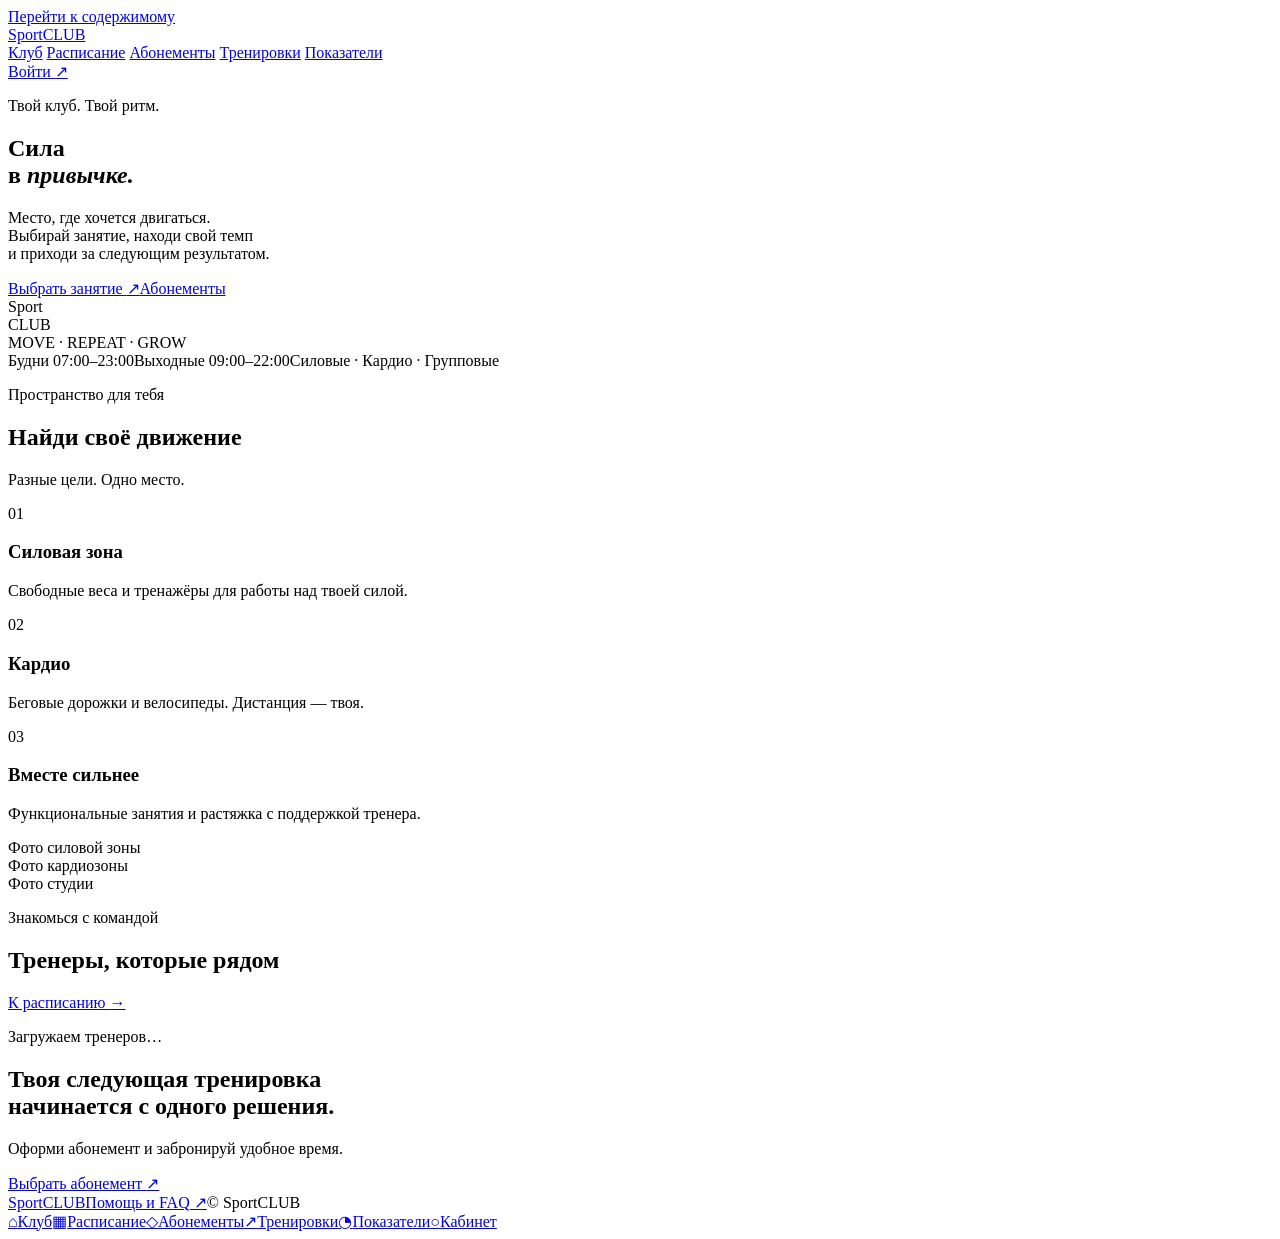
==== api-gateway/src/main/resources/static/index.html @ eed24f6c "обнова с ролями" ====
<!doctype html>
<html lang="ru">
<head>
    <meta charset="UTF-8">
    <meta name="viewport" content="width=device-width, initial-scale=1">
    <meta name="theme-color" content="#10130f">
    <meta name="description" content="SportCLUB — твой клуб и твой ритм. Выбери абонемент, найди тренировку в расписании и запишись онлайн.">
    <title>SportCLUB · Твой клуб. Твой ритм.</title>
    <link rel="stylesheet" href="/app.css">
    <link rel="stylesheet" href="/workouts.css">
    <link rel="stylesheet" href="/wellness.css">
    <link rel="stylesheet" href="/club-tools.css">
    <script src="/workouts.js" defer></script>
    <script src="/wellness.js" defer></script>
    <script src="/club-media.js" defer></script>
    <script src="/club-tools.js" defer></script>
    <script src="/app.js" defer></script>
</head>
<body>
    <a class="skip-link" href="#main">Перейти к содержимому</a>
    <header class="site-header wrap">
        <a href="#home" class="brand" aria-label="SportCLUB — главная">Sport<span>CLUB</span></a>
        <nav class="desktop-nav" aria-label="Основная навигация">
            <a href="#home" data-nav="home">Клуб</a>
            <a href="#schedule" data-nav="schedule">Расписание</a>
            <a href="#plans" data-nav="plans">Абонементы</a>
            <a href="#workouts" data-nav="workouts">Тренировки</a>
            <a href="#wellness" data-nav="wellness">Показатели</a>
        </nav>
        <div class="header-account"><a href="#auth" id="account-link" class="button button-small">Войти <span aria-hidden="true">↗</span></a><button type="button" id="logout" class="text-button" hidden>Выйти</button></div>
    </header>
    <div class="wrap"><div id="notice" class="notice" role="status" aria-live="polite" hidden></div></div>
    <main id="main" class="wrap">
        <section data-page="home" aria-label="О клубе">
            <div class="hero">
                <div class="hero-copy"><p class="eyebrow">Твой клуб. Твой ритм.</p><h1>Сила<br>в <em>привычке.</em></h1><p class="hero-description">Место, где хочется двигаться.<br>Выбирай занятие, находи свой темп<br>и приходи за следующим результатом.</p><div class="actions"><a href="#schedule" class="button button-primary">Выбрать занятие <span aria-hidden="true">↗</span></a><a href="#plans" class="button button-outline">Абонементы</a></div></div>
                <div class="hero-visual" aria-hidden="true"><div class="hero-orbit"></div><div class="hero-word">Sport<br><span>CLUB</span></div><div class="hero-stamp">MOVE · REPEAT · GROW</div><span class="hero-dot"></span></div>
            </div>
            <div class="club-strip"><span>Будни 07:00–23:00</span><span>Выходные 09:00–22:00</span><span>Силовые · Кардио · Групповые</span></div>
            <div class="section-heading"><div><p class="eyebrow">Пространство для тебя</p><h2>Найди своё движение</h2></div><p class="muted">Разные цели. Одно место.</p></div>
            <div class="zones"><article class="zone"><span class="zone-number">01</span><h3>Силовая зона</h3><p>Свободные веса и тренажёры для работы над твоей силой.</p></article><article class="zone"><span class="zone-number">02</span><h3>Кардио</h3><p>Беговые дорожки и велосипеды. Дистанция — твоя.</p></article><article class="zone"><span class="zone-number">03</span><h3>Вместе сильнее</h3><p>Функциональные занятия и растяжка с поддержкой тренера.</p></article></div>
            <div class="club-photo-grid" aria-label="Фотографии клуба"><div class="photo-slot" data-photo="gym-strength">Фото силовой зоны</div><div class="photo-slot" data-photo="gym-cardio">Фото кардиозоны</div><div class="photo-slot" data-photo="gym-studio">Фото студии</div></div>
            <div class="section-heading"><div><p class="eyebrow">Знакомься с командой</p><h2>Тренеры, которые рядом</h2></div><a href="#schedule" class="text-link">К расписанию <span aria-hidden="true">→</span></a></div>
            <div id="trainers" class="trainers-grid" aria-live="polite"><p class="muted">Загружаем тренеров…</p></div>
            <div class="home-callout"><div><h2>Твоя следующая тренировка<br>начинается с одного решения.</h2><p class="muted">Оформи абонемент и забронируй удобное время.</p></div><a href="#plans" class="button button-primary">Выбрать абонемент <span aria-hidden="true">↗</span></a></div>
        </section>
        <section data-page="plans" aria-label="Абонементы" hidden>
            <div class="page-heading"><p class="eyebrow">Начни в своём темпе</p><h1>Твой ритм.<br>Твой абонемент.</h1><p class="muted">Выбери доступ, который подходит твоим тренировкам.</p></div>
            <p class="demo-note">Учебная оплата с тестовой картой или СБП. Реальных списаний нет.</p>
            <div id="plans-list" class="plans-grid" aria-live="polite"><p class="muted">Загружаем абонементы…</p></div>
        </section>
        <section data-page="schedule" aria-label="Расписание занятий" hidden>
            <div class="section-heading page-heading"><div><p class="eyebrow">Найди время для себя</p><h1>Расписание</h1><p class="muted">Выбери занятие — мы сохраним за тобой место.</p></div><label class="date-label">Дата<input type="date" id="schedule-date"></label></div>
            <div id="week" class="week" role="group" aria-label="День занятия"></div>
            <div class="filters" role="group" aria-label="Направление тренировки"><button type="button" data-type="ALL" aria-pressed="true">Все занятия</button><button type="button" data-type="STRENGTH" aria-pressed="false">Силовые</button><button type="button" data-type="FUNCTIONAL" aria-pressed="false">Функциональные</button><button type="button" data-type="STRETCH" aria-pressed="false">Растяжка</button></div>
            <div id="schedule-list" class="schedule-list" aria-live="polite"><p class="muted">Загружаем расписание…</p></div>
            <p class="schedule-caption muted">Время занятий — московское. Для записи нужен действующий абонемент.</p>
        </section>
        <section data-page="account" aria-label="Личный кабинет" hidden>
            <div class="page-heading"><p class="eyebrow" id="account-date">Твой личный кабинет</p><h1 id="greeting">Мой день</h1><p class="muted">Твои планы, абонемент и ближайшие занятия.</p></div>
            <div id="account-content" aria-live="polite"><p class="muted">Загружаем кабинет…</p></div>
        </section>
        <section data-page="settings" aria-label="Настройки профиля" hidden>
            <div class="page-heading"><p class="eyebrow">Личный кабинет</p><h1>Настройки профиля</h1></div>
            <div id="profile-settings" class="club-form-grid"></div>
        </section>
        <section data-page="staff" aria-label="Кабинет сотрудника" hidden>
            <div class="section-heading page-heading"><div><p class="eyebrow">Кабинет сотрудника</p><h1 id="staff-title">Расписание</h1></div><label class="date-label">Дата<input type="date" id="staff-date"></label></div>
            <div id="staff-content" class="club-form-grid"></div>
        </section>
        <section data-page="notices" aria-label="Уведомления" hidden>
            <div class="page-heading"><p class="eyebrow">Новости клуба</p><h1>Уведомления</h1></div>
            <div id="club-notices" class="club-stack" aria-live="polite"></div>
        </section>
        <section data-page="nutrition" aria-label="Дневник питания" hidden>
            <div class="section-heading page-heading"><div><p class="eyebrow">Дневник</p><h1>Моё питание</h1><p class="muted">Отмечай продукты и смотри калории, белки, жиры и углеводы за день.</p></div><label class="date-label">Дата<input type="date" id="nutrition-date" min="2000-01-01"></label></div>
            <div id="nutrition-content" class="club-stack"></div>
        </section>
        <section data-page="help" aria-label="Помощь" hidden>
            <div class="page-heading"><p class="eyebrow">Поддержка</p><h1>Чем помочь?</h1></div>
            <div id="club-help" class="club-form-grid"></div>
        </section>
        <section data-page="workouts" aria-label="Дневник тренировок" hidden>
            <div class="section-heading page-heading"><div><p class="eyebrow">Каждый подход имеет значение</p><h1>Мои тренировки</h1><p class="muted">Выбирай программу, записывай подходы и следи за своими результатами.</p></div><button type="button" id="create-program" class="button button-outline">Своя программа +</button></div>
            <div id="workout-active" class="workout-active" aria-label="Текущая тренировка"></div>
            <nav class="workout-tabs" aria-label="Разделы дневника"><button type="button" data-workout-tab="programs" aria-pressed="true">Программы</button><button type="button" data-workout-tab="history" aria-pressed="false">История</button><button type="button" data-workout-tab="catalog" aria-pressed="false">Упражнения</button></nav>
            <div id="workout-programs" class="workout-programs" data-workout-panel="programs"><p class="loading-state">Загружаем программы…</p></div>
            <div id="workout-history" class="workout-history" data-workout-panel="history" hidden></div>
            <div id="workout-catalog" class="workout-catalog" data-workout-panel="catalog" hidden></div>
            <div id="workout-details" hidden></div>
        </section>
        <section data-page="wellness" aria-label="Личные показатели" hidden>
            <div class="section-heading page-heading"><div><p class="eyebrow">Забота о себе — каждый день</p><h1>Мой ритм</h1><p class="muted">Вода, сон и изменения, которые ты замечаешь.</p></div><label class="date-label wellness-date-label">День записи<input type="date" id="wellness-date" min="2000-01-01"></label></div>
            <p id="wellness-day-label" class="wellness-day-label muted"></p>
            <div id="wellness-content" aria-live="polite"><p class="loading-state">Загружаем показатели…</p></div>
            <div class="section-heading"><div><p class="eyebrow">Твой путь в цифрах</p><h2>История за 30 дней</h2></div><p class="muted" id="wellness-history-period"></p></div>
            <div id="wellness-history" aria-live="polite"></div>
        </section>
        <section data-page="auth" aria-label="Вход и регистрация" hidden>
            <div class="auth-layout"><div class="auth-intro"><p class="eyebrow">Твоё место становиться сильнее</p><h1>Всё начинается<br>с тебя.</h1><p class="muted">Войди, чтобы оформлять абонементы,<br>записываться на занятия и управлять своими планами.</p><div class="auth-decoration" aria-hidden="true">S<span>C</span></div></div>
            <div class="auth-panel"><div class="auth-tabs" role="group" aria-label="Вход или регистрация"><button type="button" data-auth-mode="login" aria-pressed="true">Войти</button><button type="button" data-auth-mode="register" aria-pressed="false">Создать аккаунт</button></div><h2 id="auth-title">С возвращением</h2><p id="auth-context" class="muted">Введи почту и пароль своего аккаунта.</p>
                <form id="auth-form"><label id="name-field" hidden>Имя<input id="auth-name" name="name" autocomplete="given-name" minlength="2" maxlength="80" placeholder="Как к тебе обращаться"></label><label>Электронная почта<input id="auth-email" name="email" type="email" autocomplete="username" maxlength="254" placeholder="you@example.com" required></label><label>Пароль<input id="auth-password" name="password" type="password" autocomplete="current-password" minlength="8" maxlength="72" placeholder="Не менее 8 символов" required></label><p id="auth-error" class="form-error" role="alert" hidden></p><button id="auth-submit" type="submit" class="button button-primary button-full">Войти <span aria-hidden="true">→</span></button></form>
                <div class="demo-account"><span class="eyebrow">Демонстрационный аккаунт</span><p>demo@sportclub.local<br><code>SportClub123!</code></p><button type="button" id="fill-demo" class="text-button">Подставить данные для входа →</button></div>
            </div></div>
        </section>
    </main>
    <footer class="site-footer wrap"><a href="#home" class="brand">Sport<span>CLUB</span></a><a class="text-link" href="#help">Помощь и FAQ ↗</a><span>© <span id="year"></span> SportCLUB</span></footer>
    <nav class="mobile-nav" aria-label="Навигация на телефоне"><a href="#home" data-nav="home"><span aria-hidden="true">⌂</span>Клуб</a><a href="#schedule" data-nav="schedule"><span aria-hidden="true">▦</span>Расписание</a><a href="#plans" data-nav="plans"><span aria-hidden="true">◇</span>Абонементы</a><a href="#workouts" data-nav="workouts"><span aria-hidden="true">↗</span>Тренировки</a><a href="#wellness" data-nav="wellness"><span aria-hidden="true">◔</span>Показатели</a><a href="#account" data-nav="account"><span aria-hidden="true">○</span>Кабинет</a></nav>
    <dialog id="program-dialog" aria-labelledby="program-dialog-title"><div class="dialog-heading"><p class="eyebrow">Твоя программа</p><button type="button" id="close-program-dialog" class="close-button" aria-label="Закрыть">×</button></div><h2 id="program-dialog-title">Собери тренировку</h2><p class="muted">От одного до двенадцати упражнений в удобном порядке.</p><form id="program-form"><label>Название<input id="program-name" name="name" minlength="2" maxlength="100" placeholder="Например, мой силовой день" required></label><label>Описание<textarea id="program-description" name="description" maxlength="500" rows="2" placeholder="На чём хочешь сосредоточиться"></textarea></label><div id="program-exercises"></div><button type="button" id="add-program-exercise" class="text-button">Добавить упражнение +</button><p id="program-error" class="form-error" role="alert" hidden></p><button type="submit" id="save-program" class="button button-primary">Сохранить программу</button></form></dialog>
    <dialog id="plan-dialog" aria-labelledby="plan-dialog-title"><div class="dialog-heading"><p class="eyebrow">Оформление абонемента</p><button type="button" id="close-plan-dialog" class="close-button" aria-label="Закрыть">×</button></div><h2 id="plan-dialog-title"></h2><p id="plan-dialog-description" class="muted"></p><p class="demo-note">Учебный платёж. Реальных списаний нет.</p><label for="payment-method">Способ оплаты</label><select id="payment-method"><option value="CARD">Тестовая карта •••• 4242</option><option value="SBP">СБП (демо)</option></select><label class="card-opt"><input type="checkbox" id="payment-link-card"> Сохранить тестовую карту</label><p id="payment-card-hint" class="muted"></p><p id="plan-error" class="form-error" role="alert" hidden></p><div class="actions"><button type="button" id="confirm-plan" class="button button-primary">Подтвердить оплату</button><button type="button" id="dismiss-plan" class="button button-outline">Пока не нужно</button></div></dialog>
    <dialog id="class-dialog" aria-labelledby="class-dialog-title"><div class="dialog-heading"><p class="eyebrow">Занятие</p><button type="button" id="close-class-dialog" class="close-button" aria-label="Закрыть">×</button></div><h2 id="class-dialog-title">Занятие</h2><div id="class-dialog-content" class="club-stack"></div></dialog>
    <noscript><p class="wrap">Для входа, просмотра расписания и записи на занятия включи JavaScript в браузере.</p></noscript>
</body>
</html>
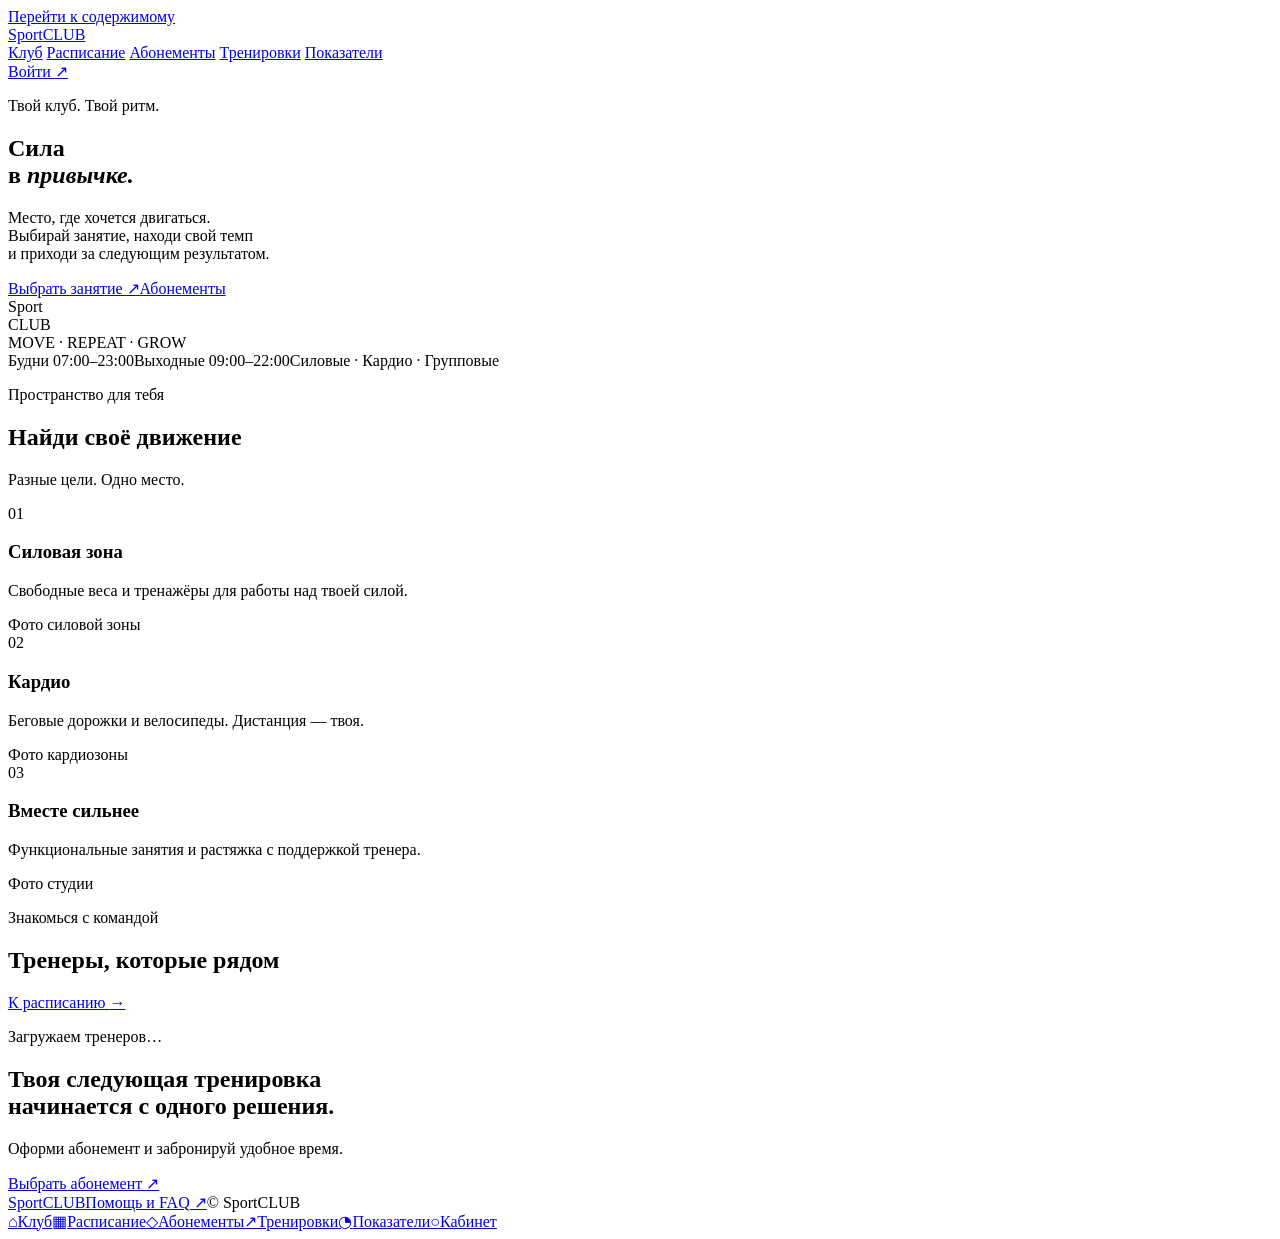
==== commit 62588202: "Обновить оформление SportCLUB и материалы упражнений" ====
--- a/api-gateway/src/main/resources/static/index.html
+++ b/api-gateway/src/main/resources/static/index.html
@@ -38,15 +38,17 @@
             </div>
             <div class="club-strip"><span>Будни 07:00–23:00</span><span>Выходные 09:00–22:00</span><span>Силовые · Кардио · Групповые</span></div>
             <div class="section-heading"><div><p class="eyebrow">Пространство для тебя</p><h2>Найди своё движение</h2></div><p class="muted">Разные цели. Одно место.</p></div>
-            <div class="zones"><article class="zone"><span class="zone-number">01</span><h3>Силовая зона</h3><p>Свободные веса и тренажёры для работы над твоей силой.</p></article><article class="zone"><span class="zone-number">02</span><h3>Кардио</h3><p>Беговые дорожки и велосипеды. Дистанция — твоя.</p></article><article class="zone"><span class="zone-number">03</span><h3>Вместе сильнее</h3><p>Функциональные занятия и растяжка с поддержкой тренера.</p></article></div>
-            <div class="club-photo-grid" aria-label="Фотографии клуба"><div class="photo-slot" data-photo="gym-strength">Фото силовой зоны</div><div class="photo-slot" data-photo="gym-cardio">Фото кардиозоны</div><div class="photo-slot" data-photo="gym-studio">Фото студии</div></div>
+            <div class="zones">
+                <article class="zone"><span class="zone-number">01</span><h3>Силовая зона</h3><p>Свободные веса и тренажёры для работы над твоей силой.</p><div class="photo-slot" data-photo="gym-strength">Фото силовой зоны</div></article>
+                <article class="zone"><span class="zone-number">02</span><h3>Кардио</h3><p>Беговые дорожки и велосипеды. Дистанция — твоя.</p><div class="photo-slot" data-photo="gym-cardio">Фото кардиозоны</div></article>
+                <article class="zone"><span class="zone-number">03</span><h3>Вместе сильнее</h3><p>Функциональные занятия и растяжка с поддержкой тренера.</p><div class="photo-slot" data-photo="gym-studio">Фото студии</div></article>
+            </div>
             <div class="section-heading"><div><p class="eyebrow">Знакомься с командой</p><h2>Тренеры, которые рядом</h2></div><a href="#schedule" class="text-link">К расписанию <span aria-hidden="true">→</span></a></div>
             <div id="trainers" class="trainers-grid" aria-live="polite"><p class="muted">Загружаем тренеров…</p></div>
             <div class="home-callout"><div><h2>Твоя следующая тренировка<br>начинается с одного решения.</h2><p class="muted">Оформи абонемент и забронируй удобное время.</p></div><a href="#plans" class="button button-primary">Выбрать абонемент <span aria-hidden="true">↗</span></a></div>
         </section>
         <section data-page="plans" aria-label="Абонементы" hidden>
             <div class="page-heading"><p class="eyebrow">Начни в своём темпе</p><h1>Твой ритм.<br>Твой абонемент.</h1><p class="muted">Выбери доступ, который подходит твоим тренировкам.</p></div>
-            <p class="demo-note">Учебная оплата с тестовой картой или СБП. Реальных списаний нет.</p>
             <div id="plans-list" class="plans-grid" aria-live="polite"><p class="muted">Загружаем абонементы…</p></div>
         </section>
         <section data-page="schedule" aria-label="Расписание занятий" hidden>
@@ -100,14 +102,34 @@
             <div class="auth-layout"><div class="auth-intro"><p class="eyebrow">Твоё место становиться сильнее</p><h1>Всё начинается<br>с тебя.</h1><p class="muted">Войди, чтобы оформлять абонементы,<br>записываться на занятия и управлять своими планами.</p><div class="auth-decoration" aria-hidden="true">S<span>C</span></div></div>
             <div class="auth-panel"><div class="auth-tabs" role="group" aria-label="Вход или регистрация"><button type="button" data-auth-mode="login" aria-pressed="true">Войти</button><button type="button" data-auth-mode="register" aria-pressed="false">Создать аккаунт</button></div><h2 id="auth-title">С возвращением</h2><p id="auth-context" class="muted">Введи почту и пароль своего аккаунта.</p>
                 <form id="auth-form"><label id="name-field" hidden>Имя<input id="auth-name" name="name" autocomplete="given-name" minlength="2" maxlength="80" placeholder="Как к тебе обращаться"></label><label>Электронная почта<input id="auth-email" name="email" type="email" autocomplete="username" maxlength="254" placeholder="you@example.com" required></label><label>Пароль<input id="auth-password" name="password" type="password" autocomplete="current-password" minlength="8" maxlength="72" placeholder="Не менее 8 символов" required></label><p id="auth-error" class="form-error" role="alert" hidden></p><button id="auth-submit" type="submit" class="button button-primary button-full">Войти <span aria-hidden="true">→</span></button></form>
-                <div class="demo-account"><span class="eyebrow">Демонстрационный аккаунт</span><p>demo@sportclub.local<br><code>SportClub123!</code></p><button type="button" id="fill-demo" class="text-button">Подставить данные для входа →</button></div>
             </div></div>
         </section>
     </main>
     <footer class="site-footer wrap"><a href="#home" class="brand">Sport<span>CLUB</span></a><a class="text-link" href="#help">Помощь и FAQ ↗</a><span>© <span id="year"></span> SportCLUB</span></footer>
     <nav class="mobile-nav" aria-label="Навигация на телефоне"><a href="#home" data-nav="home"><span aria-hidden="true">⌂</span>Клуб</a><a href="#schedule" data-nav="schedule"><span aria-hidden="true">▦</span>Расписание</a><a href="#plans" data-nav="plans"><span aria-hidden="true">◇</span>Абонементы</a><a href="#workouts" data-nav="workouts"><span aria-hidden="true">↗</span>Тренировки</a><a href="#wellness" data-nav="wellness"><span aria-hidden="true">◔</span>Показатели</a><a href="#account" data-nav="account"><span aria-hidden="true">○</span>Кабинет</a></nav>
     <dialog id="program-dialog" aria-labelledby="program-dialog-title"><div class="dialog-heading"><p class="eyebrow">Твоя программа</p><button type="button" id="close-program-dialog" class="close-button" aria-label="Закрыть">×</button></div><h2 id="program-dialog-title">Собери тренировку</h2><p class="muted">От одного до двенадцати упражнений в удобном порядке.</p><form id="program-form"><label>Название<input id="program-name" name="name" minlength="2" maxlength="100" placeholder="Например, мой силовой день" required></label><label>Описание<textarea id="program-description" name="description" maxlength="500" rows="2" placeholder="На чём хочешь сосредоточиться"></textarea></label><div id="program-exercises"></div><button type="button" id="add-program-exercise" class="text-button">Добавить упражнение +</button><p id="program-error" class="form-error" role="alert" hidden></p><button type="submit" id="save-program" class="button button-primary">Сохранить программу</button></form></dialog>
-    <dialog id="plan-dialog" aria-labelledby="plan-dialog-title"><div class="dialog-heading"><p class="eyebrow">Оформление абонемента</p><button type="button" id="close-plan-dialog" class="close-button" aria-label="Закрыть">×</button></div><h2 id="plan-dialog-title"></h2><p id="plan-dialog-description" class="muted"></p><p class="demo-note">Учебный платёж. Реальных списаний нет.</p><label for="payment-method">Способ оплаты</label><select id="payment-method"><option value="CARD">Тестовая карта •••• 4242</option><option value="SBP">СБП (демо)</option></select><label class="card-opt"><input type="checkbox" id="payment-link-card"> Сохранить тестовую карту</label><p id="payment-card-hint" class="muted"></p><p id="plan-error" class="form-error" role="alert" hidden></p><div class="actions"><button type="button" id="confirm-plan" class="button button-primary">Подтвердить оплату</button><button type="button" id="dismiss-plan" class="button button-outline">Пока не нужно</button></div></dialog>
+    <dialog id="plan-dialog" class="checkout" aria-labelledby="plan-dialog-title">
+        <div class="dialog-heading"><p class="eyebrow">Абонемент SportCLUB</p><button type="button" id="close-plan-dialog" class="close-button" aria-label="Закрыть">×</button></div>
+        <h2 id="plan-dialog-title"></h2>
+        <p id="plan-dialog-description" class="muted"></p>
+        <form id="checkout-form" class="club-form" autocomplete="off">
+            <label for="payment-method">Способ оплаты</label>
+            <select id="payment-method"><option value="CARD">Банковская карта</option><option value="SBP">СБП</option></select>
+            <fieldset id="payment-fields" class="payment-fields">
+                <legend class="eyebrow">Реквизиты карты</legend>
+                <label>Номер карты<input id="card-number" type="text" inputmode="numeric" placeholder="0000 0000 0000 0000" maxlength="23" required></label>
+                <label>Имя на карте<input id="card-holder" type="text" placeholder="Имя Фамилия" maxlength="80" required></label>
+                <div class="card-fields-row">
+                    <label>Срок действия<input id="card-expiry" type="text" inputmode="numeric" placeholder="ММ/ГГ" maxlength="5" required></label>
+                    <label>Код безопасности<input id="card-code" type="password" inputmode="numeric" placeholder="•••" maxlength="4" required></label>
+                </div>
+                <label class="card-opt"><input type="checkbox" id="payment-link-card"> Запомнить способ оплаты</label>
+            </fieldset>
+            <p class="muted checkout-privacy">Реквизиты остаются в этом окне. Списаний нет.</p>
+            <p id="plan-error" class="form-error" role="alert" hidden></p>
+            <div class="actions"><button type="submit" id="confirm-plan" class="button button-primary">Подтвердить</button><button type="button" id="dismiss-plan" class="button button-outline">Отмена</button></div>
+        </form>
+    </dialog>
     <dialog id="class-dialog" aria-labelledby="class-dialog-title"><div class="dialog-heading"><p class="eyebrow">Занятие</p><button type="button" id="close-class-dialog" class="close-button" aria-label="Закрыть">×</button></div><h2 id="class-dialog-title">Занятие</h2><div id="class-dialog-content" class="club-stack"></div></dialog>
     <noscript><p class="wrap">Для входа, просмотра расписания и записи на занятия включи JavaScript в браузере.</p></noscript>
 </body>
